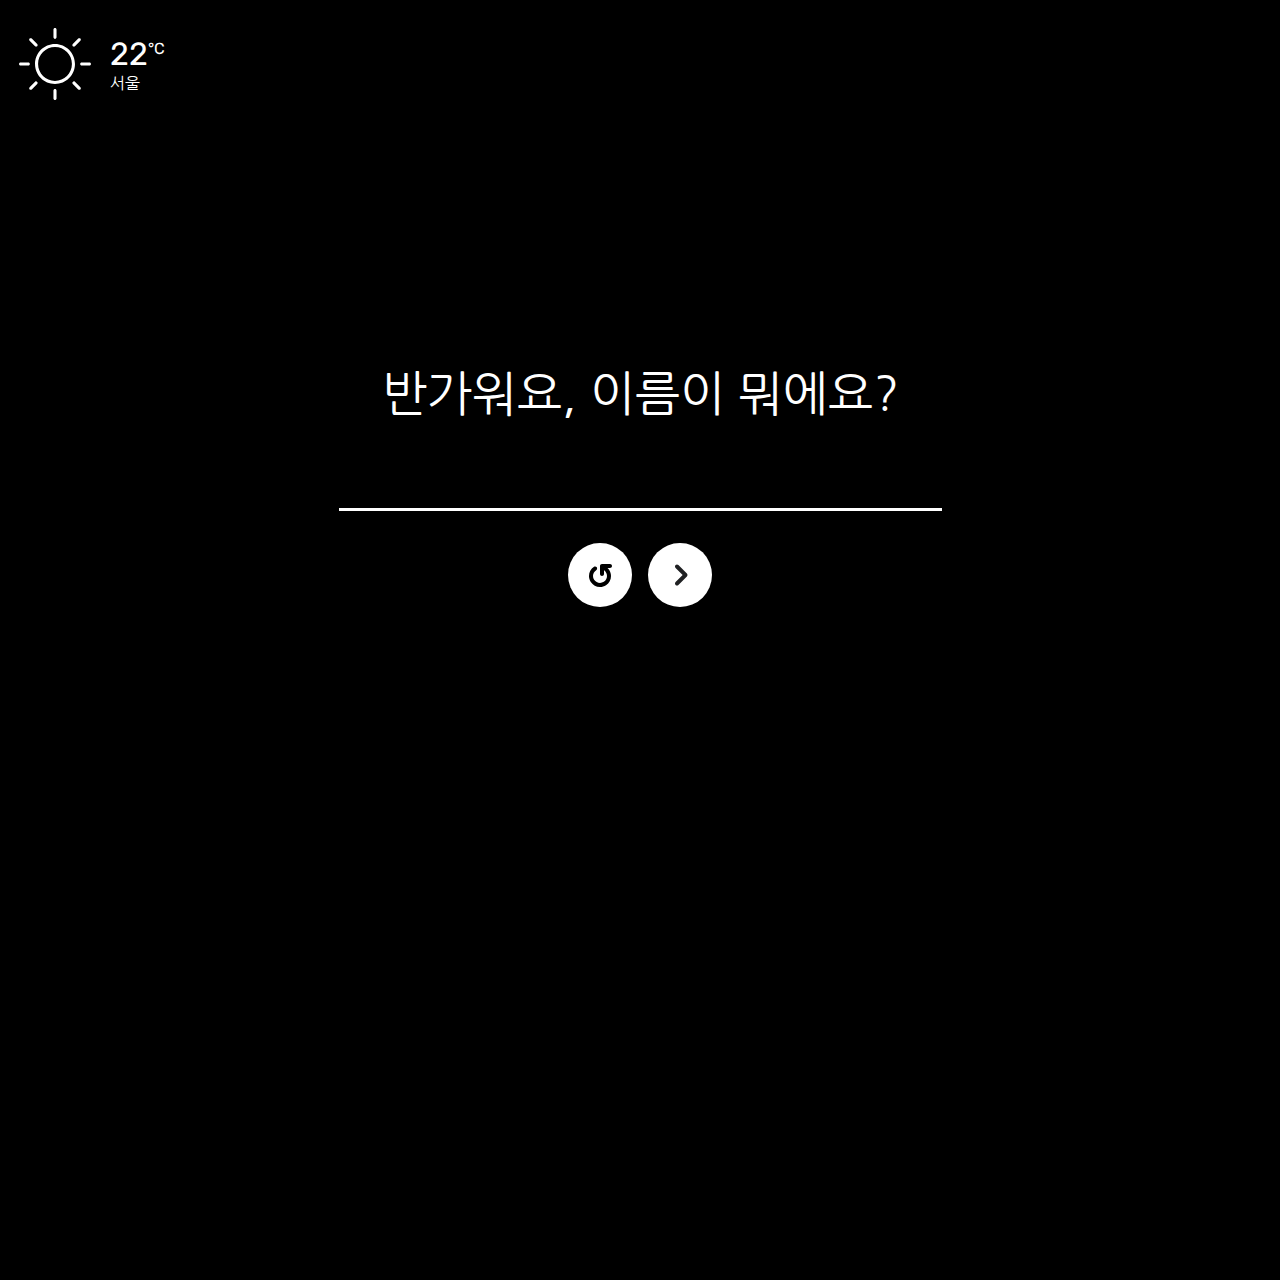
==== index.html @ 4d6d8a73 "위치 이동 완료" ====
<!DOCTYPE html>
<html lang="en">
  <head>
    <meta charset="UTF-8" />
    <meta name="viewport" content="width=device-width, initial-scale=1.0" />
    <meta http-equiv="X-UA-Compatible" content="ie=edge" />
    <link rel="stylesheet" type="text/css" href="./static/css/style.css" />
    <title>레디 투 트립에 오신 걸 환영해요!</title>
  </head>
  <body>
    <div class="background"></div>
    <div class="contents">
      <div class="weather">
        <div class="weather__icon">
          <img src="../static/images/icon-sun.svg" alt="sun" />
        </div>
        <div class="weather__text">
          <div class="weather__temp">
            <h6>22</h6>
            <p>°C</p>
          </div>
          <div class="weather__city">
            <p>서울</p>
          </div>
        </div>
      </div>
      <div class="question">
        <div class="question__contents">
          <!-- 이름 입력하기 -->
          <div class="question__name">
            <h1 class="question__text">
              반가워요, 이름이 뭐에요?
            </h1>
            <form action="/action_page.php">
              <label for="fname"></label>
              <input
                type="text"
                id="name"
                class="question__input"
                name="fname"
              />
            </form>
          </div>

          <!-- 도시 입력하기 -->
          <!-- <div class="question__city">
            <h1 class="question__text">
              어디로 여행을 떠나세요?
            </h1>
            <form action="/action_page.php">
              <label for="city"></label>
              <input
                type="text"
                id="city"
                class="question__input"
                name="city"
              />
            </form>
          </div> -->

          <!-- 날짜 입력하기 -->
          <!-- <div id="myCalendar" class="vanilla-calendar"></div> -->

          <!-- 최종 확인 -->
          <!-- <div class="question__confirm">
            <h1 class="question__text">
              여행 정보가 맞는지 확인해 주세요.
            </h1>
            <div class="question__input">
              <span class="input-name">조훈</span>
              <span>님의</span>
              <span class="input-city">발리</span>
              <span>여행 출발일은</span>
              <span class="input-date">2020년 9월 24일</span>
              <span>입니다.</span>
            </div> -->
          </div>

          <!-- 버튼 -->
          <div class="question__btn">
            <button
              type="button"
              class="question__btn-reset"
              onClick="location.href='./left-day.html'"
            ></button>
            <button
              type="button"
              class="question__btn-next"
              onClick="location.href='./left-day.html'"
            ></button>
          </div>
        </div>
      </div>
    </div>
    <script src="../static/js/vanilla-calendar-min.js"></script>
    <script>
      let myCalendar = new VanillaCalendar({
        selector: "#myCalendar",
        pastDates: false
      });
    </script>
  </body>
</html>
---- static/css/style.css ----
@import url("https://fonts.googleapis.com/css?family=Nanum+Gothic:400,700,800|Rubik:300,400,500&display=swap&subset=korean");
@import "../css/reset.css";
@import "../css/question.css";
@import "../css/weather.css";
@import "../css/background.css";
@import "../css/left.css";
@import "../css/todo.css";
@import "../css/post.css";
@import "../css/vanilla-calendar-min.css";

html,
body {
  height: 100vh;
}

body {
  background-color: black;
  overflow: hidden;
}

.contents {
  position: absolute;
  width: 100%;
  height: 100%;
  left: 0;
  top: -0;
}
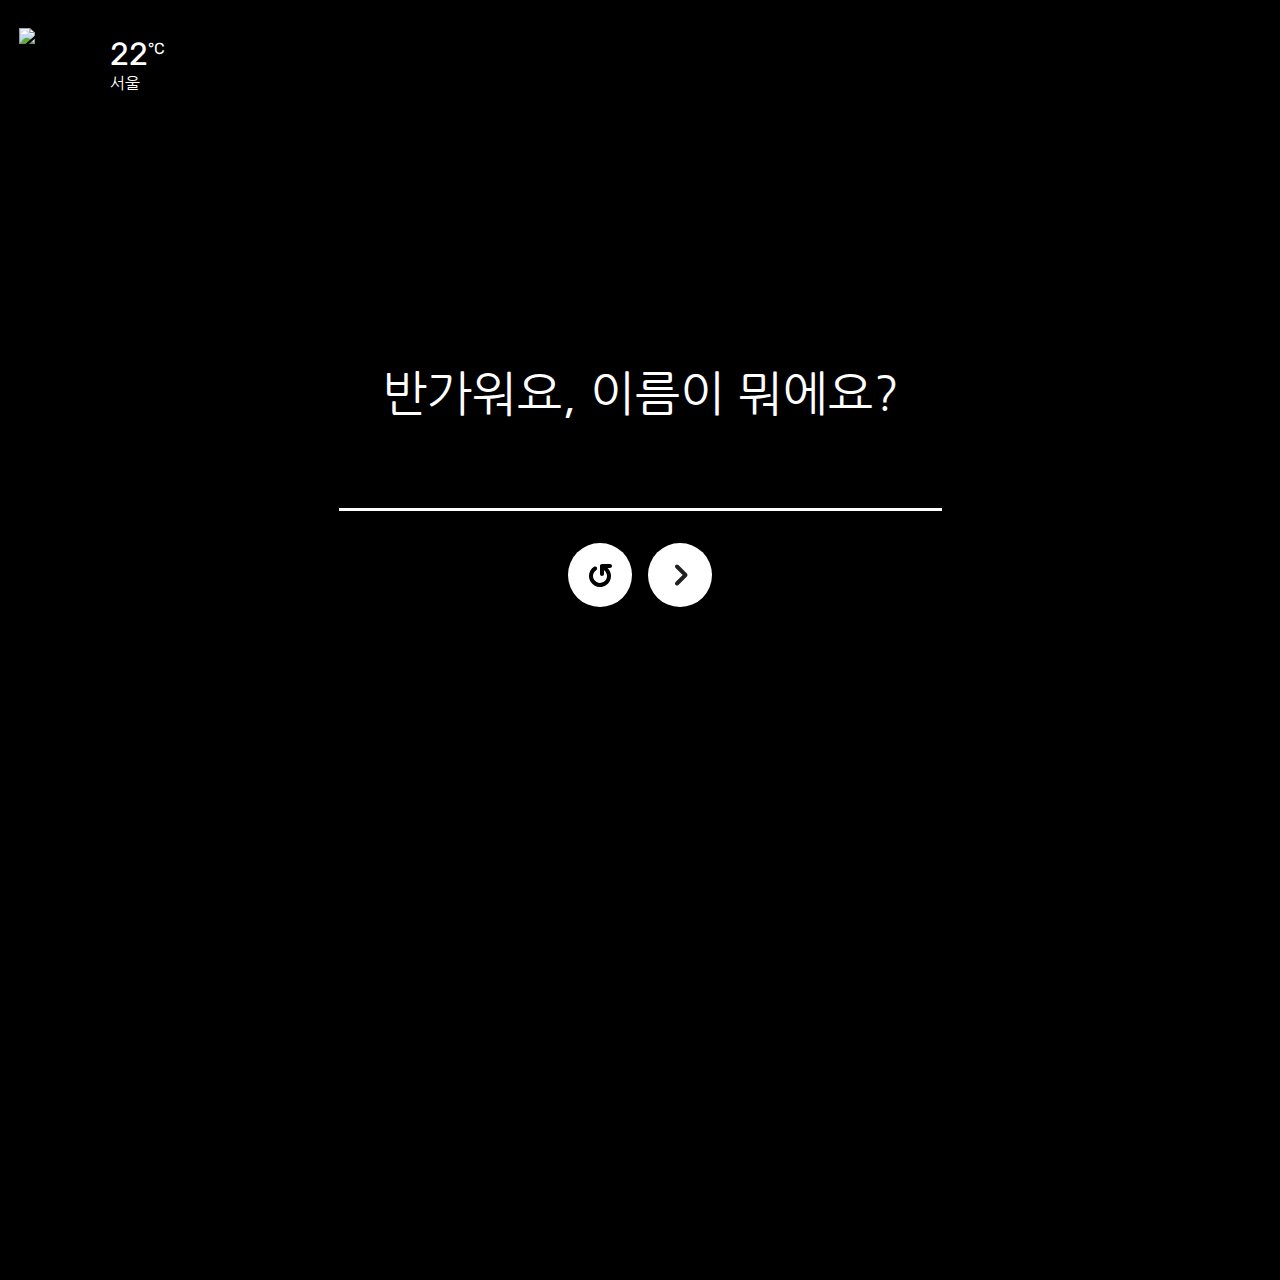
==== commit b44d1c3f: "svg 경로 수정" ====
--- a/index.html
+++ b/index.html
@@ -12,7 +12,7 @@
     <div class="contents">
       <div class="weather">
         <div class="weather__icon">
-          <img src="../static/images/icon-sun.svg" alt="sun" />
+          <img src="../images/icon-sun.svg" alt="sun" />
         </div>
         <div class="weather__text">
           <div class="weather__temp">
--- a/static/css/style.css
+++ b/static/css/style.css
@@ -1,12 +1,12 @@
 @import url("https://fonts.googleapis.com/css?family=Nanum+Gothic:400,700,800|Rubik:300,400,500&display=swap&subset=korean");
-@import "../css/reset.css";
-@import "../css/question.css";
-@import "../css/weather.css";
-@import "../css/background.css";
-@import "../css/left.css";
-@import "../css/todo.css";
-@import "../css/post.css";
-@import "../css/vanilla-calendar-min.css";
+@import "reset.css";
+@import "question.css";
+@import "weather.css";
+@import "background.css";
+@import "left.css";
+@import "todo.css";
+@import "post.css";
+@import "vanilla-calendar-min.css";
 
 html,
 body {
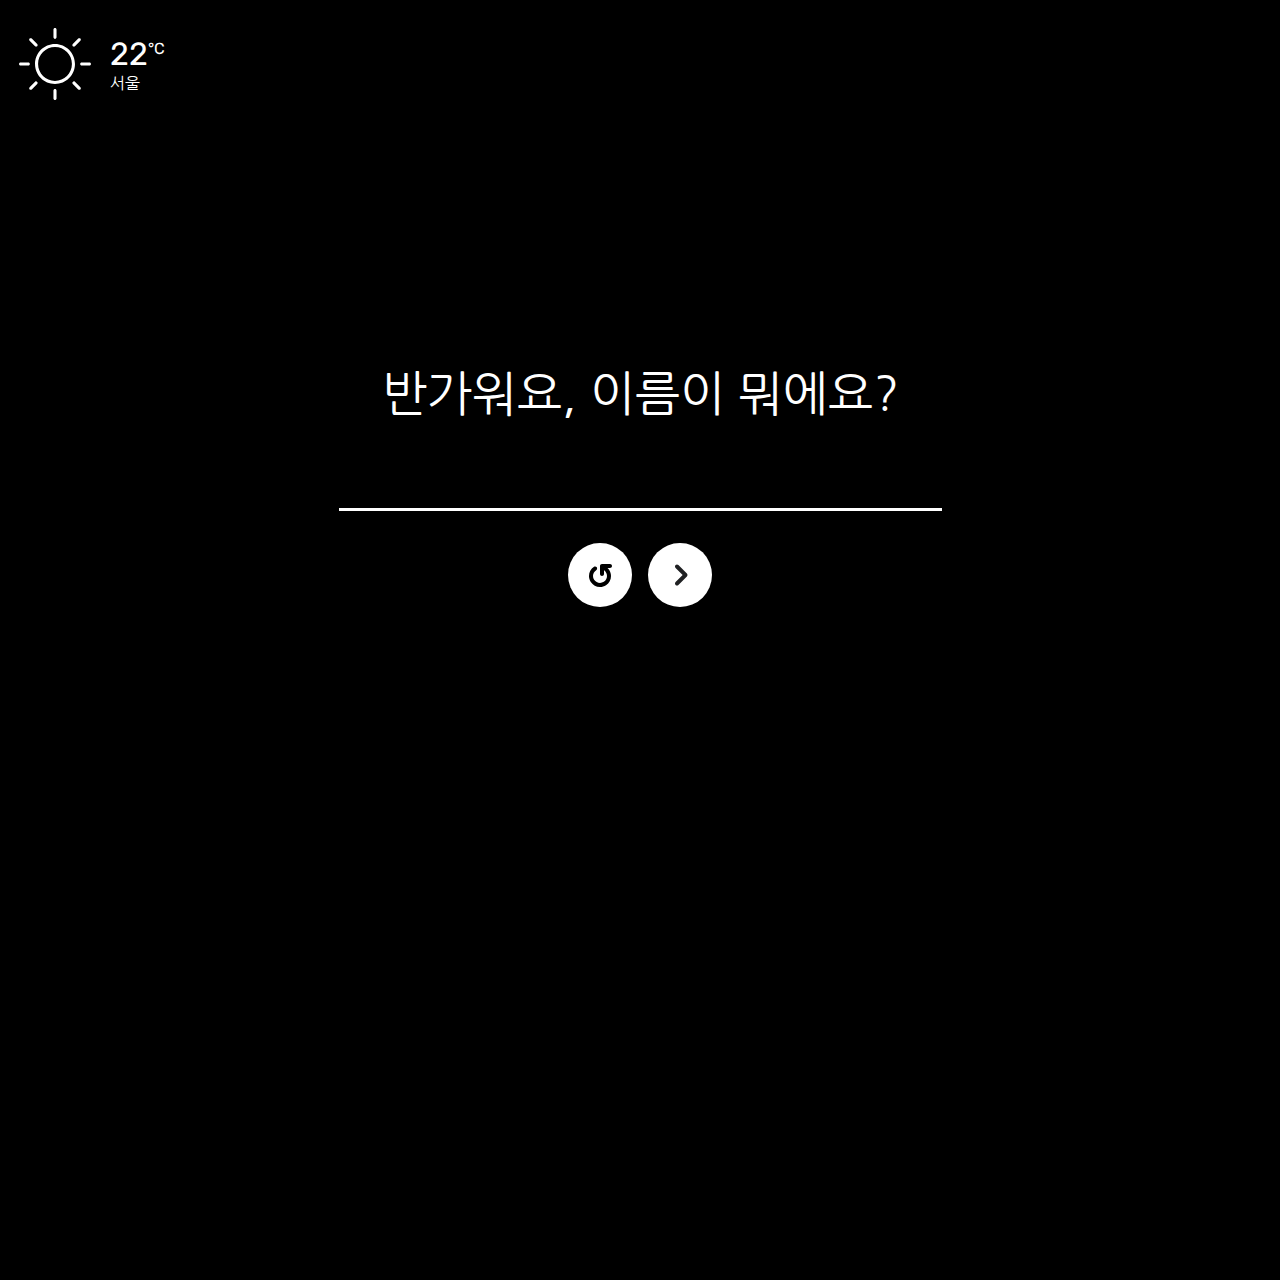
==== commit fcad9c44: "sun.svg 경로 수정 완료" ====
--- a/index.html
+++ b/index.html
@@ -12,7 +12,7 @@
     <div class="contents">
       <div class="weather">
         <div class="weather__icon">
-          <img src="../images/icon-sun.svg" alt="sun" />
+          <img src="static/images/icon-sun.svg" alt="sun" />
         </div>
         <div class="weather__text">
           <div class="weather__temp">
